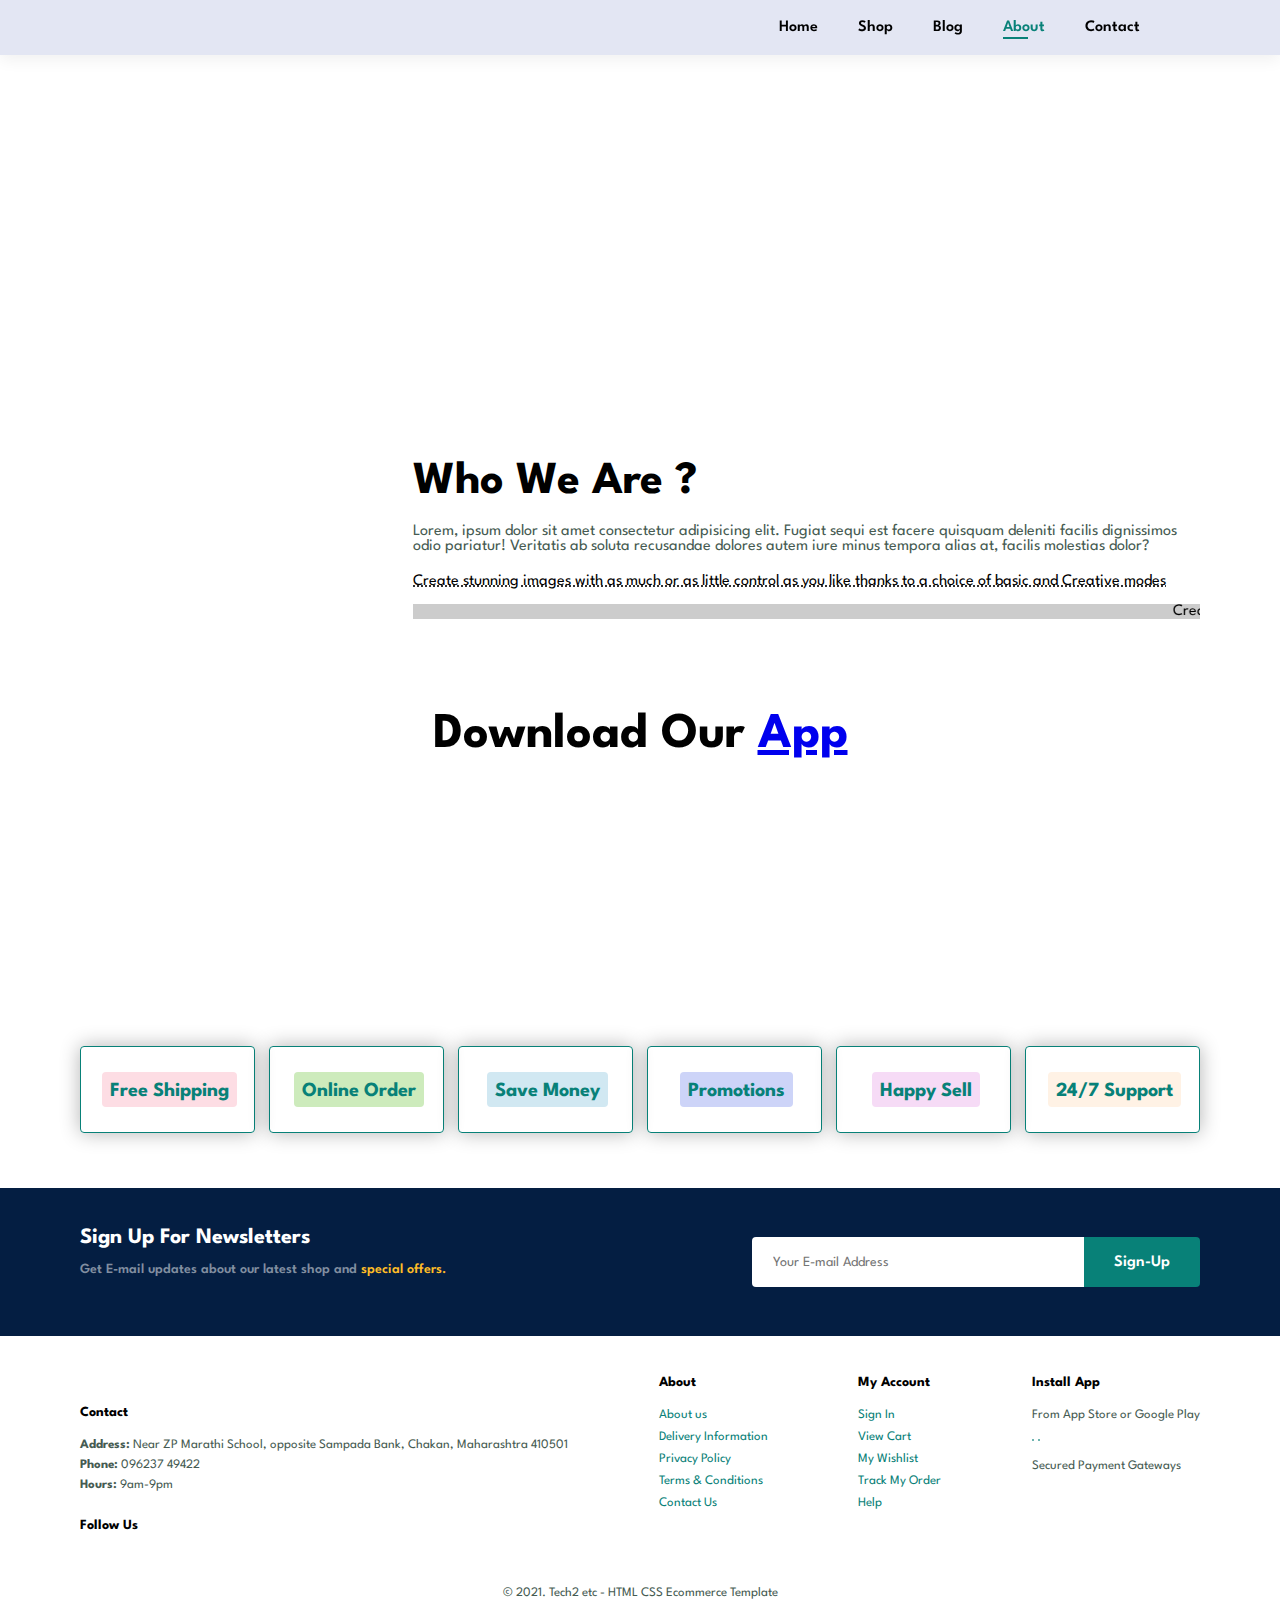
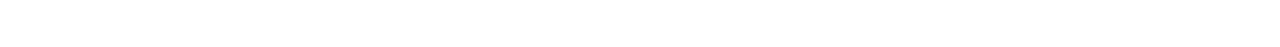
==== about.html @ 00f8de26 "shopping web" ====
<!DOCTYPE html>
<html lang="en">
<head>
    <meta charset="UTF-8">
    <meta http-equiv="X-UA-Compatible" content="IE=edge">
    <meta name="viewport" content="width=device-width, initial-scale=1.0">
    <title>C-84</title>

    <link rel="apple-touch-icon" sizes="180x180" href="favicon/apple-touch-icon.png">
    <link rel="icon" type="image/png" sizes="32x32" href="favicon/favicon-32x32.png">
    <link rel="icon" type="image/png" sizes="16x16" href="favicon/favicon-16x16.png">
    <link rel="manifest" href="favicon/site.webmanifest">

    <link rel="stylesheet" href="css/style.css">
    <script src="https://kit.fontawesome.com/cbda7090ec.js" crossorigin="anonymous"></script>
</head>
<body>
    <section id="header">
        <a href="#"><img src="F:/Project/logo.png" class="logo" alt=""></a>
        <div>
            <ul id="navbar">
                <li><a href="index.html">Home</a></li>
                <li><a href="shop.html">Shop</a></li>
                <li><a href="blog.html">Blog</a></li>
                <li><a class="active" href="about.html">About</a></li>
                <li><a href="contact.html">Contact</a></li>
                <li id="lg-bag"><a href="cart.html"><i class="fa-solid fa-bag-shopping"></i></a></li>
                <a href="#" id="close"><i class="fas fa-times"></i></a>
            </ul>
        </div>
        <div id="mobile">
            <a href="cart.html"><i class="fa-solid fa-bag-shopping"></i></a>
            <i id="bar" class="fas fa-outdent"></i>
        </div>
    </section>
    <section id="page-header" class="aboutheader">
        <h2>#KnowUs</h2>
        <p>Lorem ipsum dolor sit amet.</p>
    </section>
    <section id="about-head" class="section-p1">
        <img src="F:/Project/about/a6.jpg" alt="">
        <div>
            <h2>Who We Are ?</h2>
            <p>Lorem, ipsum dolor sit amet consectetur adipisicing elit. Fugiat sequi est facere quisquam deleniti facilis dignissimos odio pariatur! Veritatis ab soluta recusandae dolores autem iure minus tempora alias at, facilis molestias dolor?</p>
            <abbr title="">Create stunning images with as much or as little control as you like thanks to a choice of basic and Creative modes</abbr>
            <br><br>
            <marquee bgcolor="#ccc" loop="-1" scrollamount="5" width="100%">Create stunning images with as much or as little control as you like thanks to a choice of basic and Creative modes.</marquee>
        </div>
    </section>
    <section id="about-app" class="section-p1">
        <h1>Download Our <a href="#">App</a></h1>
        <div class="video">
            <video autoplay muted loop src="F:/Project/about/1.mp4"></video>
        </div>
    </section>
    <section id="feature" class="section-p1">
        <div class="feature-box">
            <img src="F:\Project\features\f1.png" alt="">
            <h4>Free Shipping</h4>
        </div>
        <div class="feature-box">
            <img src="F:\Project\features\f2.png" alt="">
            <h4>Online Order</h4>
        </div>
        <div class="feature-box">
            <img src="F:\Project\features\f3.png" alt="">
            <h4>Save Money</h4>
        </div>
        <div class="feature-box">
            <img src="F:\Project\features\f4.png" alt="">
            <h4>Promotions</h4>
        </div>
        <div class="feature-box">
            <img src="F:\Project\features\f5.png" alt="">
            <h4>Happy Sell</h4>
        </div>
        <div class="feature-box">
            <img src="F:\Project\features\f6.png" alt="">
            <h4>24/7 Support</h4>
        </div>
    </section>
    <section id="newsletter" class="section-p1">
        <div class="newstext">
            <h4>Sign Up For Newsletters</h4>
            <p>Get E-mail updates about our latest shop and <span>special offers.</span></p>
        </div>
        <div class="form">
            <input type="text" placeholder="Your E-mail Address">
            <button class="normal">Sign-Up</button>
        </div>
    </section>
    <footer class="section-p1"> 
        <div class="col">
            <img class="logo" src="F:/Project/logo.png" alt="">
            <h4>Contact</h4>
            <p><strong>Address:</strong> Near ZP Marathi School, opposite Sampada Bank, Chakan, Maharashtra 410501</p>
            <p><strong>Phone:</strong>  096237 49422</p>
            <p><strong>Hours:</strong>  9am-9pm</p>
            <div class="follow">
                <h4>Follow Us</h4>
                <div class="icon">
                    <i class="fab fa-facebook"></i>
                    <i class="fab fa-twitter"></i>
                    <i class="fab fa-instagram"></i>
                    <i class="fab fa-pinterest-p"></i>
                    <i class="fab fa-youtube"></i>
                </div>
            </div>
        </div>
        <div class="col">
            <h4>About</h4>
            <a href="#">About us</a>
            <a href="#">Delivery Information</a>
            <a href="#">Privacy Policy</a>
            <a href="#">Terms & Conditions</a>
            <a href="#">Contact Us</a>
        </div>
        <div class="col">
            <h4>My Account</h4>
            <a href="#">Sign In</a>
            <a href="#">View Cart</a>
            <a href="#">My Wishlist</a>
            <a href="#">Track My Order</a>
            <a href="#">Help</a>
        </div>
        <div class="col install">
            <h4>Install App</h4>
            <p>From App Store or Google Play</p>
            <div class="row">
                <img src="F:/Project/pay/app.jpg" alt="">
                <img src="F:/Project/pay/play.jpg" alt="">
            </div>
            <p>Secured Payment Gateways</p>
            <img src="F:/Project/pay/pay.png" alt="">
        </div>
        <div class="copyright">
            <p>&copy 2021. Tech2 etc - HTML CSS Ecommerce Template</p>
        </div>
    </footer>
    <script src="js/script.js"></script>
</body>
</html>
---- css/style.css ----
@import url('https://fonts.googleapis.com/css2?family=League+Spartan:wght@100;200;300;400;500;600;700;800;900&display=swap');
*{
    margin: 0;
    padding: 0;
    box-sizing: border-box;
    font-family: 'League Spartan', sans-serif;
}
h1{
    font-size: 50px;
    line-height: 64px;
    color: black;
}
h2{
    font-size: 46px;
    line-height: 54px;
    color: black;
}
h4{
    font-size: 20px;
    color: black;
}
h6{
    font-weight: 700;
    font-size: 12px;
}
p{
    font-size: 16px;
    color: #465b52;
    margin: 15px 0px 20px 0px;
}

.section-p1{
    padding:40px 80px;
}
.section-m1{
    margin: 40px 0;
}
button.normal{
    font-size: 16px;
    font-weight: 600;
    padding: 15px 30px;
    color: #000;
    background-color: #fff;
    border-radius: 4px;
    cursor: pointer;
    border: none;
    outline: none;
    transition: 0.2s;
}
button.banner{
    font-size: 13px;
    font-weight: 600;
    padding: 11px 18px;
    color: rgb(255, 255, 255);
    background-color: transparent;
    cursor: pointer;
    border: 1px solid white;
    outline: none;
    transition: 0.2s;
}
body{
    width: 100%;
}

/* Header Start */

#header{
    display: flex;
    align-items: center;
    justify-content: space-between;
    padding: 20px 80px;
    background: #E3E6F3;
    box-shadow: 0 5px 15px rgba(0, 0, 0, 0.06);
    z-index: 1;
    position: sticky;
    top: 0;
    left: 0;
}
#header .logo{
    width: 80px;
}
#navbar{
    display: flex;
    align-items: center;
    justify-content: center;
}
#navbar li{
    list-style: none;
    padding: 0 20px;
    position: relative;
}
#navbar li a{
    text-decoration: none;
    font-size: 16px;
    font-weight: 600;
    color: black;
    transition: 0.3s ease;
}
#navbar li a:hover,
#navbar li a.active{
    color: #088178;
}
#navbar li a.active::after,
#navbar li a:hover::after{
    content: "";
    width: 30%;
    height: 2px;
    background: #088178;
    position: absolute;
    bottom: -4px;
    left: 20px;
}
#mobile{
    display: none;
}
#close{
    display: none;
}

/* Home Start */

#home{
    background-image: url("F:/Project/hero4.png");
    height: 90vh;
    width: 100%;
    background-size: cover;
    background-position: top 25% right 0;
    padding: 0 80px;
    display: flex;
    flex-direction: column;
    align-items: flex-start;
    justify-content: center;
}
#home h4{
    padding-bottom: 15px;
}
#home h1{
    color: #088178;
}
#home button{
    background-image: url("F:/Project/button.png");
    background-color: transparent;
    color: #088178;
    border: 0;
    padding: 14px 80px 14px 80px;
    background-repeat: no-repeat;
    cursor: pointer;
    font-weight: 700;
    font-size: 15px;
}

/* Feature Start */
#feature{
    display: flex;
    align-items: center;
    justify-content: space-between;
    flex-wrap: wrap;
}
#feature .feature-box{
    width: 175px;
    text-align: center;
    padding: 25px 15px;
    box-shadow: 0px 0px 20px rgb(0, 0, 0,0.3);
    border: 1px solid #088178;
    border-radius: 4px;
    margin: 15px 0;
    transition: 0.3s ease;
}
#feature .feature-box:hover{
    box-shadow: 0px 0px 54px rgba(70, 62, 221, 0.3);
}
#feature .feature-box img{
    width: 100%;
    margin-bottom: 10px;
}
#feature .feature-box h4{
    display: inline-block;
    padding: 9px 8px 6px 8px;
    line-height: 1;
    border-radius: 4px;
    color: #088178;
    background-color: #fddde4;
}
#feature .feature-box:nth-child(2) h4{
    background-color: #cdebbc;
}
#feature .feature-box:nth-child(3) h4{
    background-color: #d1e8f2;
}
#feature .feature-box:nth-child(4) h4{
    background-color: #cdd4f8;
}
#feature .feature-box:nth-child(5) h4{
    background-color: #f6dbf6;
}
#feature .feature-box:nth-child(6) h4{
    background-color: #fff2e5;
}

/* Products start */

#product-1{
    text-align: center;
}
#product-1 .product-container{
    display: flex;
    justify-content: space-between;
    flex-wrap: wrap;
}
#product-1 .products{
    width: 23%;
    min-width: 250px;
    padding: 10px 12px;
    border: 1px solid #cce7d0;
    border-radius: 25px;
    cursor: pointer;
    box-shadow: 20px 20px 30px rgba(0, 0, 0, 0.02);
    margin: 15px 0;
    transition: 0.2s ease;
    position: relative;
}
#product-1 .products:hover{
    box-shadow: 20px 20px 30px rgba(0, 0, 0, 0.06);
}
#product-1 .products img{
    width: 100%;
    border-radius: 20px;
}
#product-1 .products:hover img{
    width: 100%;
    transform: scale(1.02);
    transition: transform .3s;
}
#product-1 .products .description{
    text-align: start;
    padding: 10px 0;
}
#product-1 .products .description span{
    color: #525252;
    font-size: 12px
}
#product-1 .products .description h5{
    padding-top: 7px;
    color: #1a1a1a;
    font-size: 14px;
}
#product-1 .products .description i{
    font-size: 12px;
    padding-top: 5px;
    color: rgb(243,181,25);
}
#product-1 .products .description h4{
    padding-top: 7px;
    font-size: 15px;
    font-weight: 700;
    color: #088178;
}
#product-1 .products .cart{
    width: 30px;
    height: 20px;
    line-height: 40px;
    font-weight: 700;
    color: #088178;
    position: absolute;
    bottom: 30px;
    right: 20px;
}

/* Banner start */

#banner{
    display: flex;
    flex-direction: column;
    justify-content: center;
    align-items: center;
    text-align: center;
    background-image: url("F:/Project/banner/b2.jpg");
    width: 100%;
    height: 40vh;
    background-size: cover;
    background-position: center;
}
#banner h4{
    color: #fff;
    font-size: 16px;
}
#banner h2{
    color: #fff;
    font-size: 30px;
    padding: 10px 0;
}
#banner h2 span{
    color: red;
}
#banner button:hover{
    background-color: #088178;
    color: white;
}

#sm-banner{
    display: flex;
    justify-content: space-between;
    flex-wrap: wrap;
}
#sm-banner .banner-box{
    display: flex;
    flex-direction: column;
    justify-content: center;
    align-items: flex-start;
    background-image: url("F:/Project/banner/b17.jpg");
    min-width: 540px;
    height: 50vh;
    background-size: cover;
    background-position: center;
    padding: 30px;
}
#sm-banner .banner-box2{
    background-image: url("F:/Project/banner/b10.jpg");
}
#sm-banner .banner-box h4{
    color: white;
    font-size: 20px;
    font-weight: 300;
}
#sm-banner .banner-box h2{
    color: white;
    font-size: 28px;
    font-weight: 800;
}
#sm-banner .banner-box span{
    color: white;
    font-size: 14px;
    font-weight: 300;
    padding-bottom: 15px;
}
#sm-banner .banner-box:hover button{
    background-color: #088178;
    color: white;
}

#banner-3{
    display: flex;
    justify-content: space-between;
    flex-wrap: wrap;
}
#banner-3 .banner-box{
    display: flex;
    flex-direction: column;
    justify-content: center;
    align-items: flex-start;
    background-image: url("F:/Project/banner/b7.jpg");
    min-width: 30%;
    height: 30vh;
    background-size: cover;
    background-position: center;
    padding: 20px;
    margin-bottom: 20px;
}
#banner-3 h2{
    color: white;
    font-weight: 900;
    font-size: 15px;
}
#banner-3 h3{
    color: red;
    font-weight: 800;
    font-size: 15px;
}
#banner-3 .banner-box2{
    background-image: url("F:/Project/banner/b4.jpg");
}
#banner-3 .banner-box3{
    background-image: url("F:/Project/banner/b18.jpg");
}

#newsletter{
    display: flex;
    justify-content: space-between;
    flex-wrap: wrap;
    align-items: center;
    background-image: url("F:/Project/banner/b14.png");
    background-repeat: no-repeat;
    background-position: 20% 30%;
    background-color: #041e42;
}
#newsletter h4{
    font-size: 22px;
    font-weight: 700;
    color: white;
}
#newsletter p{
    font-size: 14px;
    font-weight: 600;
    color: #818ea0;
}
#newsletter p span{
    color: #ffbd27;
}
#newsletter .form{
    display: flex;
    width: 40%;
}
#newsletter input{
    height: 3.125rem;
    padding: 0 1.25rem;
    font-size: 14px;
    width: 100%;
    border: 1px solid transparent;
    border-radius: 4px;
    outline: none;
    border-top-right-radius: 0px;
    border-bottom-right-radius: 0px;
}
#newsletter button{
    background-color: #088178;
    color: #fff;
    white-space: nowrap;
    border-top-left-radius: 0px;
    border-bottom-left-radius: 0px;
}
footer{
    display: flex;
    flex-wrap: wrap;
    justify-content: space-between;
}
footer .col{
    display: flex;
    flex-direction: column;
    align-items: flex-start;
    margin-bottom: 20px;
}
footer .logo{
    width: 150px;
    margin-bottom: 30px;
}
footer h4{
    font-size: 14px;
    padding-bottom: 20px;
}
footer p{
    font-size: 13px;
    margin: 0 0 8px 0;
}
footer a{
    font-size: 13px;
    text-decoration: none;
    color: #222;
    margin-bottom: 10px;
}
footer .follow{
    margin-top: 20px;
}
footer .follow i{
    color: #465b52;
    padding-right: 4px;
    cursor: pointer;
}
footer .follow{
    margin-top: 20px;
}
footer .install .row img{
    border: 1px solid #088178;
    border-radius: 6px;
}
footer .install img{
    margin: 10px 0 15px 0;
    cursor: pointer;
}
footer .follow i:hover,
footer a{
    color: #088178;
}
footer .copyright{
    width: 100%;
    text-align: center;
}
/*Shop page*/

#page-header{
    background-image: url('F:/Project/banner/b1.jpg');
    width: 100%;
    height: 40vh;
    background-size: cover;
    display: flex;
    justify-content: center;
    text-align: center;
    flex-direction: column;
    padding: 14px;
}
#page-header h2,
#page-header p{
    color: #fff;
}
#pagination{
    text-align: center;
}
#pagination a{
    text-decoration: none;
    background-color: #088178;
    padding: 15px 20px;
    border-radius: 4px;
    color: #fff;
    font-weight: 600;
}
#pagination a i{
    font-size: 15px;
    font-weight: 600;
}

/* Single Product */
#pro-details .single-pro-image{
    width: 40%;
    margin-right: 50px;
}
#pro-details .small-img-group{
    display: flex;
    justify-content: space-between;
}
#pro-details .small-img-col{
    flex-basis: 24%;
    cursor: pointer;
}
#pro-details{
    display: flex;
    margin-top: 20px;
}
#pro-details .single-pro-details{
    width: 50%;
    padding-top: 30px;
}
#pro-details .single-pro-details h4{
    padding: 40px 0 20px 0;
}
#pro-details .single-pro-details h2{
    font-size: 26px;
}
#pro-details .single-pro-details select{
    display: block;
    padding: 5px 10px;
    margin-bottom: 10px;
}
#pro-details .single-pro-details input{
    width: 50px;
    height: 47px;
    padding-left: 10px;
    font-size: 16px;
    margin-right: 10px;
}
#pro-details .single-pro-details input:focus{
    outline: none;
}
#pro-details .single-pro-details button{
    background-color: #088178;
    color: #fff;
}
#pro-details .single-pro-details span{
    line-height: 25px;
}

/* Blog Page */
#page-header.blogheader{
    background-image: url("F:/Project/banner/b19.jpg");
}
#blog{
    padding: 150px 150px 0 150px;
}
#blog .blog-box{
    display: flex;
    align-items: center;
    width: 100%;
    position: relative;
    padding-bottom: 90px;
}
#blog .blog-img{
    width: 50%;
    margin-right: 40px;
}
#blog img{
    width: 100%;
    height: 300px;
    object-fit:cover;
}
#blog .blog-details{
    width: 50%;
}
#blog .blog-details a{
    text-decoration: none;
    font-size: 11px;
    color: #000;
    font-weight: 700;
    position: relative;
    transition: 0.3s;
}
#blog .blog-details a::after
{
    content: "";
    width: 50%;
    width: 50px;
    height: 1px;
    background-color: #000;
    position: absolute;
    top: 4px;
    right: -60px;
}
#blog .blog-details a:hover{
    color: #088178;
}
#blog .blog-details a:hover::after{
    background-color: #088178;
}
#blog .blog-box h1{
    position: absolute;
    top: -40px;
    left: 0;
    font-size: 70px;
    font-weight: 700;
    color: #c9cbce;
    z-index: -1;
}

/*About Page*/
#page-header.aboutheader{
    background-image: url("F:/Project/about/banner.png");
}
#about-head{
    display: flex;
    align-items: center;
}
#about-head img{
    width: 50%;
    height:auto;
}
#about-head div{
    padding-left: 40px;
}
#about-app{
    text-align: center;
}
#about-app .video{
    width: 70%;
    height: 100%;
    margin: 30px auto 0 auto;
}
#about-app .video video{
    width: 100%;
    height: 100%;
    border-radius: 20px;
}

/*Contact Page*/
#contact-details{
    display: flex;
    align-items: center;
    justify-content: space-between;
}
#contact-details .details{
    width: 40%;
}
#contact-details .details span,
#form-details form span{
    font-size: 10px;
}
#contact-details .details h2,
#form-details form h2{
    font-size: 26px;
    line-height: 35px;
    padding: 20px 0;
}
#contact-details .details h3{
    font-size: 16px;
    padding-bottom: 15px;
}
#contact-details .details li{
    list-style: none;
    display: flex;
    padding: 10px 0;
}
#contact-details .details li i{
    font-size: 14px;
    padding-right: 22px;
}
#contact-details .details li p{
    margin: 0;
    font-size: 14px;

}
#contact-details .map{
    width: 55%;
    height: 400px;
}
#contact-details .map iframe{
    width: 100%;
    height: 100%;
}
#form-details{
    display: flex;
    justify-content: space-between;
    margin: 30px;
    padding: 80px;
    border: 1px solid #e1e1e1;
}
#form-details form{
    width: 65%;
    display: flex;
    flex-direction: column;
    align-items: flex-start;
    margin-left: 10px;
}
#form-details form input,
#form-details form textarea{
    width: 100%;
    padding: 12px 15px;
    outline: none;
    margin-bottom: 20px;
    border: 1px solid #e1e1e1;
}
#form-details form button{
    background-color: #088178;
    color: #fff;
}
#form-details .people div{
    padding-bottom: 25px;
    display: flex;
    align-items: flex-start;
}
#form-details .people div img{
    width: 65px;
    height: 65px;
    object-fit: cover;
    margin-right: 15px;
}
#form-details .people div p{
    margin: 0;
    font-size: 13px;
    line-height: 25px;
}
#form-details .people div p span{
    display: block;
    font-size: 16px;
    font-weight: 600;
    color: #000;
}

/*Cart Page*/
#cart{
    overflow-x: auto;
}
#cart table{
    width: 100%;
    border-collapse: collapse;
    table-layout: fixed;
    white-space: nowrap;
}
#cart table img{
    width: 70px;
}
#cart table td:nth-child(1){
    width: 100px;
    text-align: center;
}
#cart table td:nth-child(2){
    width: 150px;
    text-align: center;
}
#cart table td:nth-child(3){
    width: 250px;
    text-align: center;
}
#cart table td:nth-child(4),
#cart table td:nth-child(5),
#cart table td:nth-child(6){
    width: 150px;
    text-align: center;
}
#cart table td:nth-child(5) input{
    width: 70px;
    padding: 10px 5px 10px 15pxs;
}
#cart table thead{
    border: 1px solid #e2e9e1;
    border-left: none;
    border-right: none;
}
#cart table thead td{
    font-weight: 700;
    text-transform: uppercase;
    font-size: 13px;
    padding: 18px 0;
}
#cart table tbody tr td{
    padding-top: 15px;
}
#cart table tbody td{
    font-size: 13px;
}
#cart-add{
    display: flex;
    flex-wrap: wrap;
    justify-content: space-between;
}
.coupon{
    width: 50%;
    margin-bottom: 30px;
}
.coupon h3,
#subtotal h3{
    padding-bottom: 15px;
}
.coupon input{
    padding: 10px 20px;
    font-size: 14px;
    width: 60%;
    border: 1px solid #e2e9e1;
    border-radius: 4px;
    outline: none;
}
.coupon button,
#subtotal button{
    background-color: #088178;
    color: #fff;
    white-space: nowrap;
    padding: 10px 20px;
}
#subtotal{
    border: 1px solid #e2e9e1;
    width: 50%;
    margin-bottom: 30px;
    padding: 30px;
}
#subtotal table{
    border-collapse: collapse;
    width: 100%;
    margin-bottom: 20px;
}
#subtotal table td{
    width: 50%;
    border: 1px solid #e2e9e1;
    padding: 10px;
    font-size: 13px;
}


 

/*start Media Query*/

@media (max-width:799px){
    .section-p1{
        padding: 40px;
    }
    #navbar {
        display: flex;
        flex-direction: column;
        align-items: flex-start;
        justify-content: flex-start;
        position: fixed;
        top: 0;
        right: -300px;
        width: 300px;
        height: 100vh;
        background-color: #E3E6F3;
        box-shadow: 0 40px 60px rgba(70, 62, 221, 0.1);
        padding: 80px 0 0 10px;
        transition: 0.3s;
    }
    #navbar.active{
        right: 0px;
    }
    #navbar li{
        margin-bottom: 25px;
    }
    #mobile{
        display: flex;
        align-items: center;
    }
    #mobile i{
        color: #1a1a1a;
        font-size: 24px;
        padding-left: 20px;
    }
    #close{
        display: initial;
        position: absolute;
        top: 30px;
        left: 30px;
        color: #222;
        font-size: 24px;
    }
    #lg-bag{
        display: none;
    }
    #home{
        height: 70vh;
        background-position: top 30% right 30%;   
    }
    #feature{
        justify-content: center;
    }
    #feature .feature-box{
        margin: 15px;
    }
    #product-1 .product-container{
        justify-content: center;
    }
    #product-1 .products{
        margin: 15px;
    }
    #banner{
       height: 20vh;
    }
    #sm-banner .banner-box{
        min-width: 100%;
        height: 30vh;
        padding: 30px;
    }
    #banner-3{
        padding: 0 40px;
    }
    #banner-3 .banner-box{
        width: 28%;
    }
    #newsletter .form{
        width: 70%;
    }
    #form-details{
        padding: 40px;
    }
    #form-details form{
        width: 50%;
    }
}


@media (max-width:477px) {
    #header{
        padding: 10px 30px;
    }
    h1{
        font-size: 35px;
    }
    h2{
        font-size: 30px;
    }
    #home{
        padding: 0 20px;
        background-position: 55%;
    }
    #feature{
        justify-content: space-between;
    }
    #feature .feature-box{
        width: 140px;
        margin: 0 0 10px 0;
    }
    #product-1 .products{
        width: 100%;
    }
    #banner{
        height: 40vh;
     }
     #sm-banner .banner-box{
         height: 40vh;
     }
     #sm-banner .banner-box2{
        margin-top: 20px;
    }
     #banner-3{
         padding: 0 20px;
     }
     #banner-3 .banner-box{
         width: 28%;
     }
     #newsletter{
         padding: 40px 20px;
     }
     #newsletter .form{
         width: 100%;
     }
     #newsletter .copyright{
         text-align: start;
     }

     /* Single Products*/
     #pro-details{
         display: flex;
         flex-direction: column;
     }
     #pro-details .single-pro-image{
        width: 100%;
    }
    #pro-details .single-pro-details{
        width: 100%;
    }

    /*Blog page*/

    #blog{
        padding: 100px 20px 0 20px;
    }
    #blog .blog-box{
        display: flex;
        flex-direction: column;
        align-items: flex-start;
    }
    #blog .blog-img{
        width: 100%;
        margin-bottom: 30px;
    }
    #blog .blog-details{
        width: 100%;
    }

    /*About Page*/
    #about-head{
        flex-direction: column;
    }
    #about-head img{
        width: 100%;
        margin-bottom: 20px;
    }
    #about-head div{
        padding-left: 0px;
    }
    #about-app .video{
        width: 100%;
    }

    /*Contact Page*/
    #contact-details{
        flex-direction: column;
    }
    #contact-details .details{
        width:100%;
    }
    #contact-details .map{
        width: 100%;
    }
    #form-details{
        margin: 10px;
        padding: 30px 10px;
        flex-wrap: wrap;
    }
    #form-details form{
        width: 100%;
        margin-bottom: 30px;
    }

    /*Cart page*/
    #cart-add{
        flex-direction: column;
    }
    .coupon{
        width: 100%;
    }
    #subtotal{
        width: 100%;
        padding: 20px;
    }
}
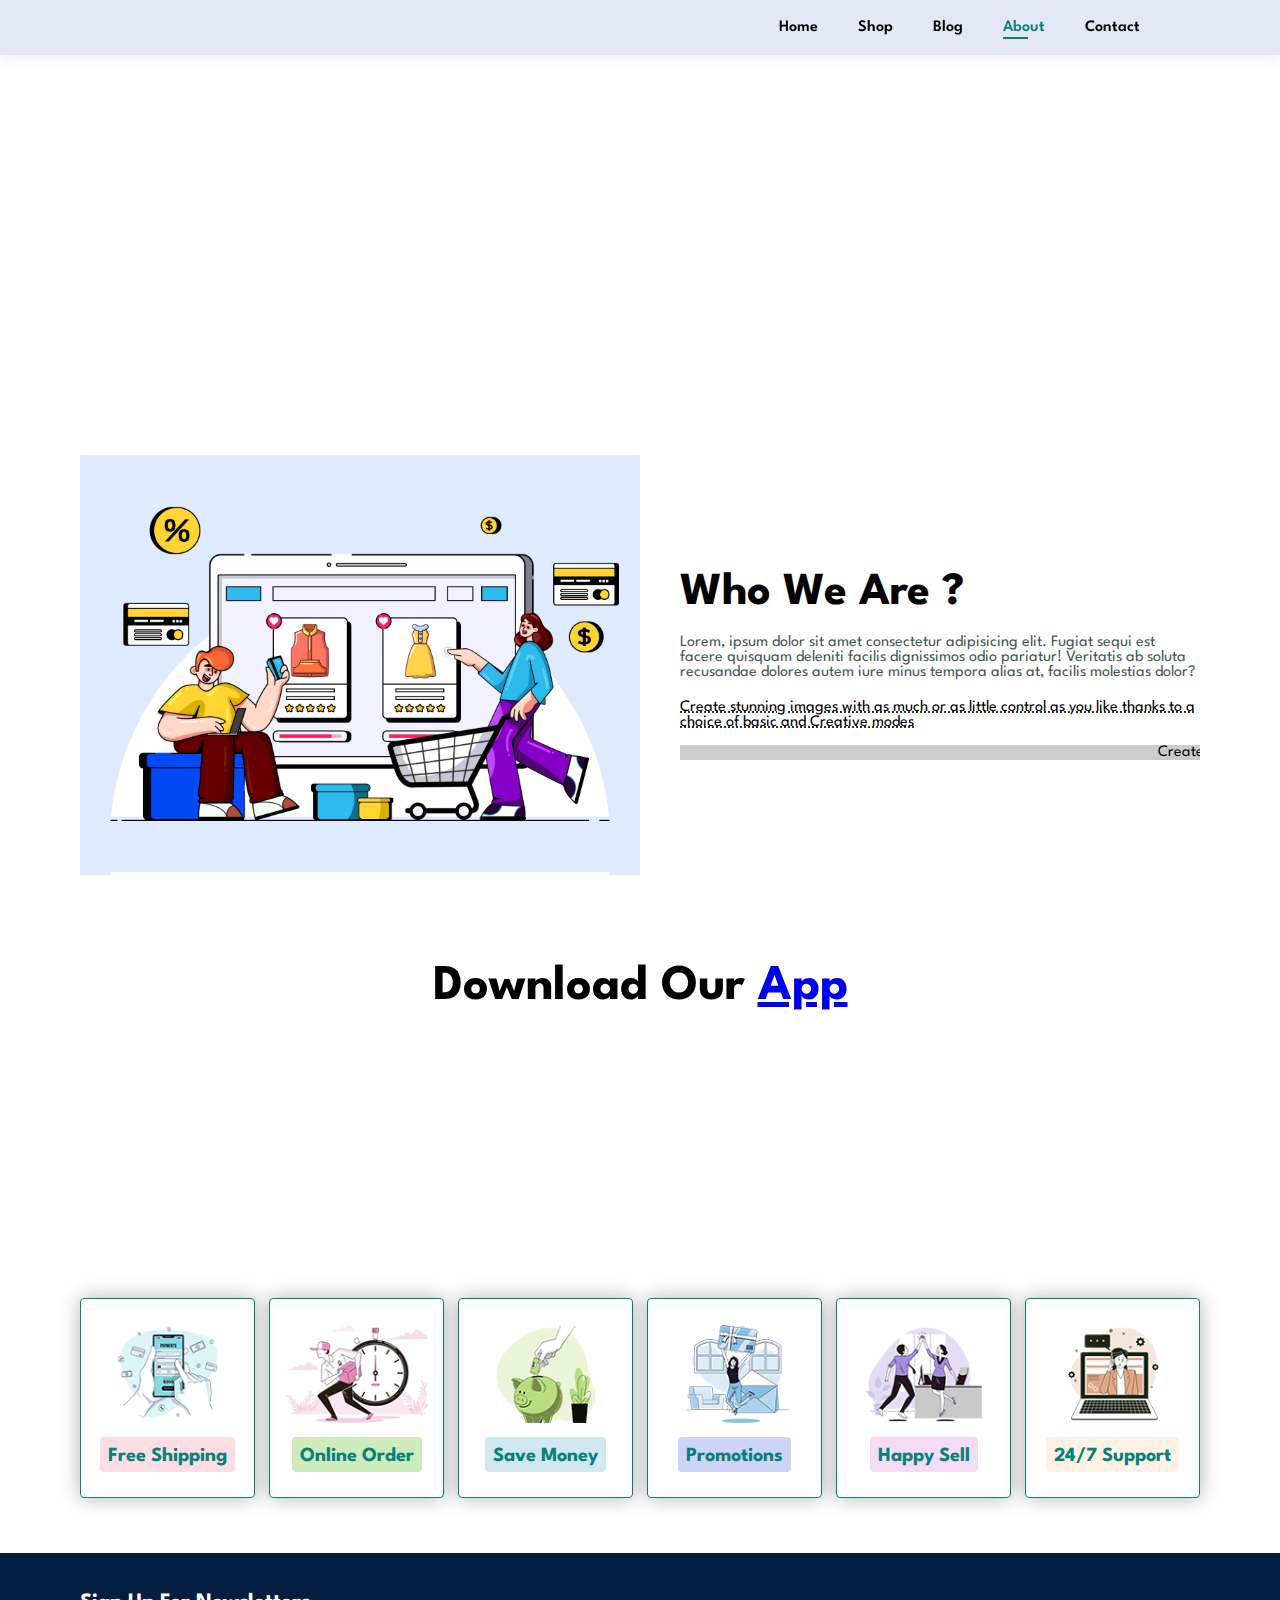
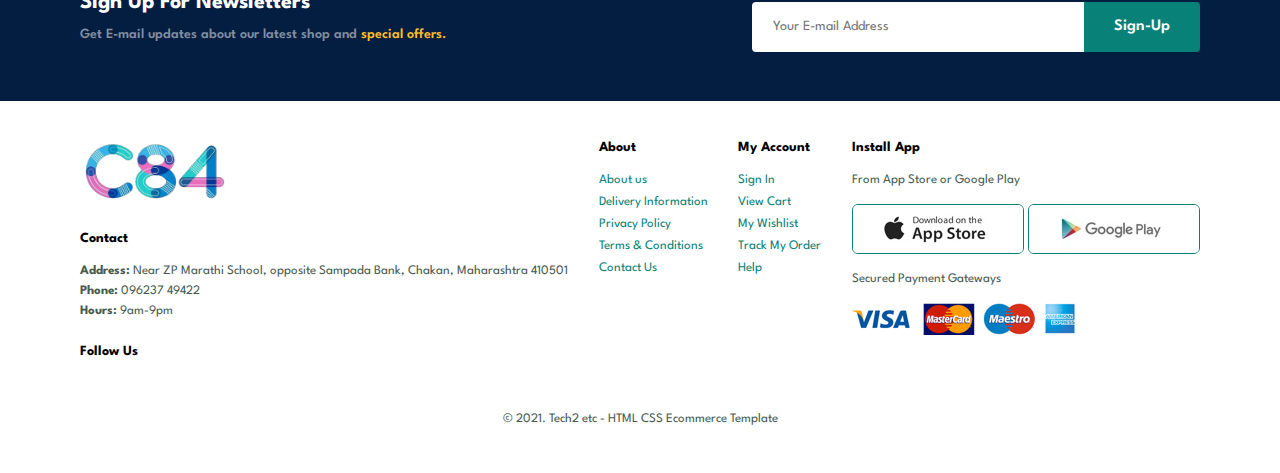
==== commit 40bf5d61: "shopping web" ====
--- a/about.html
+++ b/about.html
@@ -1,5 +1,6 @@
 <!DOCTYPE html>
 <html lang="en">
+
 <head>
     <meta charset="UTF-8">
     <meta http-equiv="X-UA-Compatible" content="IE=edge">
@@ -14,6 +15,7 @@
     <link rel="stylesheet" href="css/style.css">
     <script src="https://kit.fontawesome.com/cbda7090ec.js" crossorigin="anonymous"></script>
 </head>
+
 <body>
     <section id="header">
         <a href="#"><img src="F:/Project/logo.png" class="logo" alt=""></a>
@@ -38,44 +40,48 @@
         <p>Lorem ipsum dolor sit amet.</p>
     </section>
     <section id="about-head" class="section-p1">
-        <img src="F:/Project/about/a6.jpg" alt="">
+        <img src="about/a6.jpg" alt="">
         <div>
             <h2>Who We Are ?</h2>
-            <p>Lorem, ipsum dolor sit amet consectetur adipisicing elit. Fugiat sequi est facere quisquam deleniti facilis dignissimos odio pariatur! Veritatis ab soluta recusandae dolores autem iure minus tempora alias at, facilis molestias dolor?</p>
-            <abbr title="">Create stunning images with as much or as little control as you like thanks to a choice of basic and Creative modes</abbr>
+            <p>Lorem, ipsum dolor sit amet consectetur adipisicing elit. Fugiat sequi est facere quisquam deleniti
+                facilis dignissimos odio pariatur! Veritatis ab soluta recusandae dolores autem iure minus tempora alias
+                at, facilis molestias dolor?</p>
+            <abbr title="">Create stunning images with as much or as little control as you like thanks to a choice of
+                basic and Creative modes</abbr>
             <br><br>
-            <marquee bgcolor="#ccc" loop="-1" scrollamount="5" width="100%">Create stunning images with as much or as little control as you like thanks to a choice of basic and Creative modes.</marquee>
+            <marquee bgcolor="#ccc" loop="-1" scrollamount="5" width="100%">Create stunning images with as much or as
+                little control as you like thanks to a choice of basic and Creative modes.</marquee>
         </div>
     </section>
     <section id="about-app" class="section-p1">
         <h1>Download Our <a href="#">App</a></h1>
         <div class="video">
-            <video autoplay muted loop src="F:/Project/about/1.mp4"></video>
+            <video autoplay muted loop src="about/1.mp4"></video>
         </div>
     </section>
     <section id="feature" class="section-p1">
         <div class="feature-box">
-            <img src="F:\Project\features\f1.png" alt="">
+            <img src="features\f1.png" alt="">
             <h4>Free Shipping</h4>
         </div>
         <div class="feature-box">
-            <img src="F:\Project\features\f2.png" alt="">
+            <img src="features\f2.png" alt="">
             <h4>Online Order</h4>
         </div>
         <div class="feature-box">
-            <img src="F:\Project\features\f3.png" alt="">
+            <img src="features\f3.png" alt="">
             <h4>Save Money</h4>
         </div>
         <div class="feature-box">
-            <img src="F:\Project\features\f4.png" alt="">
+            <img src="features\f4.png" alt="">
             <h4>Promotions</h4>
         </div>
         <div class="feature-box">
-            <img src="F:\Project\features\f5.png" alt="">
+            <img src="features\f5.png" alt="">
             <h4>Happy Sell</h4>
         </div>
         <div class="feature-box">
-            <img src="F:\Project\features\f6.png" alt="">
+            <img src="features\f6.png" alt="">
             <h4>24/7 Support</h4>
         </div>
     </section>
@@ -89,13 +95,13 @@
             <button class="normal">Sign-Up</button>
         </div>
     </section>
-    <footer class="section-p1"> 
+    <footer class="section-p1">
         <div class="col">
-            <img class="logo" src="F:/Project/logo.png" alt="">
+            <img class="logo" src="logo.png" alt="">
             <h4>Contact</h4>
             <p><strong>Address:</strong> Near ZP Marathi School, opposite Sampada Bank, Chakan, Maharashtra 410501</p>
-            <p><strong>Phone:</strong>  096237 49422</p>
-            <p><strong>Hours:</strong>  9am-9pm</p>
+            <p><strong>Phone:</strong> 096237 49422</p>
+            <p><strong>Hours:</strong> 9am-9pm</p>
             <div class="follow">
                 <h4>Follow Us</h4>
                 <div class="icon">
@@ -127,11 +133,11 @@
             <h4>Install App</h4>
             <p>From App Store or Google Play</p>
             <div class="row">
-                <img src="F:/Project/pay/app.jpg" alt="">
-                <img src="F:/Project/pay/play.jpg" alt="">
+                <img src="pay/app.jpg" alt="">
+                <img src="pay/play.jpg" alt="">
             </div>
             <p>Secured Payment Gateways</p>
-            <img src="F:/Project/pay/pay.png" alt="">
+            <img src="pay/pay.png" alt="">
         </div>
         <div class="copyright">
             <p>&copy 2021. Tech2 etc - HTML CSS Ecommerce Template</p>
@@ -139,4 +145,5 @@
     </footer>
     <script src="js/script.js"></script>
 </body>
+
 </html>